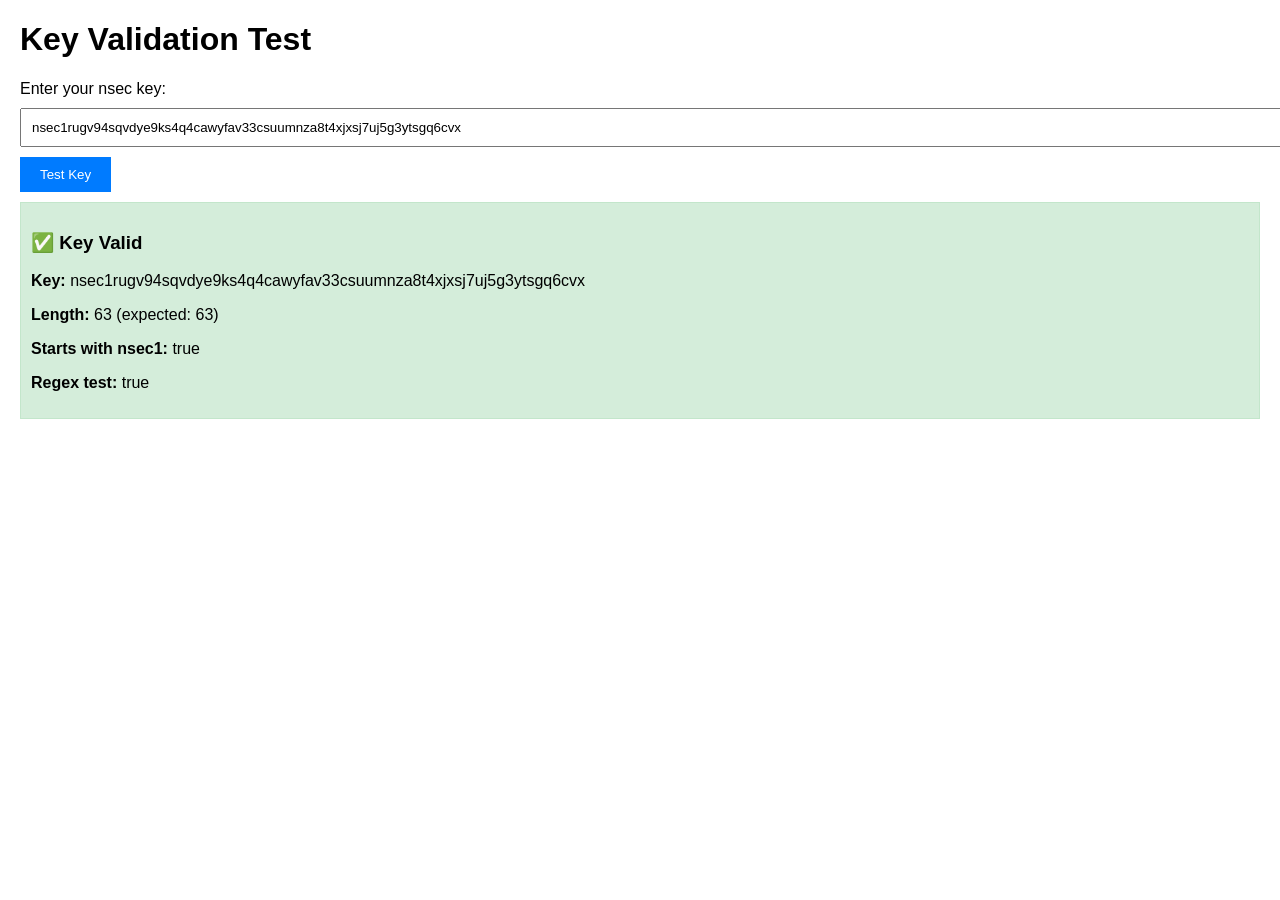
==== public/test-key.html @ 5949b22a "Add complete Nostr relay implementation with distributed architecture" ====
<!DOCTYPE html>
<html>
<head>
    <title>Key Validation Test</title>
    <style>
        body { font-family: Arial, sans-serif; margin: 20px; }
        .result { margin: 10px 0; padding: 10px; border: 1px solid #ccc; }
        .success { background-color: #d4edda; border-color: #c3e6cb; }
        .error { background-color: #f8d7da; border-color: #f5c6cb; }
        input { width: 100%; padding: 10px; margin: 10px 0; }
        button { padding: 10px 20px; background: #007bff; color: white; border: none; cursor: pointer; }
    </style>
</head>
<body>
    <h1>Key Validation Test</h1>
    
    <div>
        <label>Enter your nsec key:</label>
        <input type="text" id="keyInput" placeholder="nsec1..." value="nsec1rugv94sqvdye9ks4q4cawyfav33csuumnza8t4xjxsj7uj5g3ytsgq6cvx">
        <button onclick="testKey()">Test Key</button>
    </div>
    
    <div id="result"></div>
    
    <script>
        function isValidNsecKey(key) {
            console.log('Testing key:', key);
            console.log('Length:', key.length);
            console.log('Characters:', Array.from(key).map(c => c.charCodeAt(0)));
            
            const isValid = /^nsec1[qpzry9x8gf2tvdw0s3jn54khce6mua7l]{58}$/.test(key);
            console.log('Regex test result:', isValid);
            
            return isValid;
        }
        
        function testKey() {
            const key = document.getElementById('keyInput').value.trim();
            const resultDiv = document.getElementById('result');
            
            console.log('=== KEY VALIDATION TEST ===');
            console.log('Input key:', key);
            console.log('Key length:', key.length);
            console.log('Expected length: 63');
            console.log('Starts with nsec1:', key.startsWith('nsec1'));
            
            const isValid = isValidNsecKey(key);
            
            let html = '<div class="result ' + (isValid ? 'success' : 'error') + '">';
            html += '<h3>' + (isValid ? '✅ Key Valid' : '❌ Key Invalid') + '</h3>';
            html += '<p><strong>Key:</strong> ' + key + '</p>';
            html += '<p><strong>Length:</strong> ' + key.length + ' (expected: 63)</p>';
            html += '<p><strong>Starts with nsec1:</strong> ' + key.startsWith('nsec1') + '</p>';
            html += '<p><strong>Regex test:</strong> ' + isValid + '</p>';
            
            if (!isValid) {
                html += '<p><strong>Character codes:</strong> ' + Array.from(key).map(c => c.charCodeAt(0)).join(', ') + '</p>';
            }
            
            html += '</div>';
            
            resultDiv.innerHTML = html;
        }
        
        // Auto-test on load
        window.onload = function() {
            testKey();
        };
    </script>
</body>
</html>
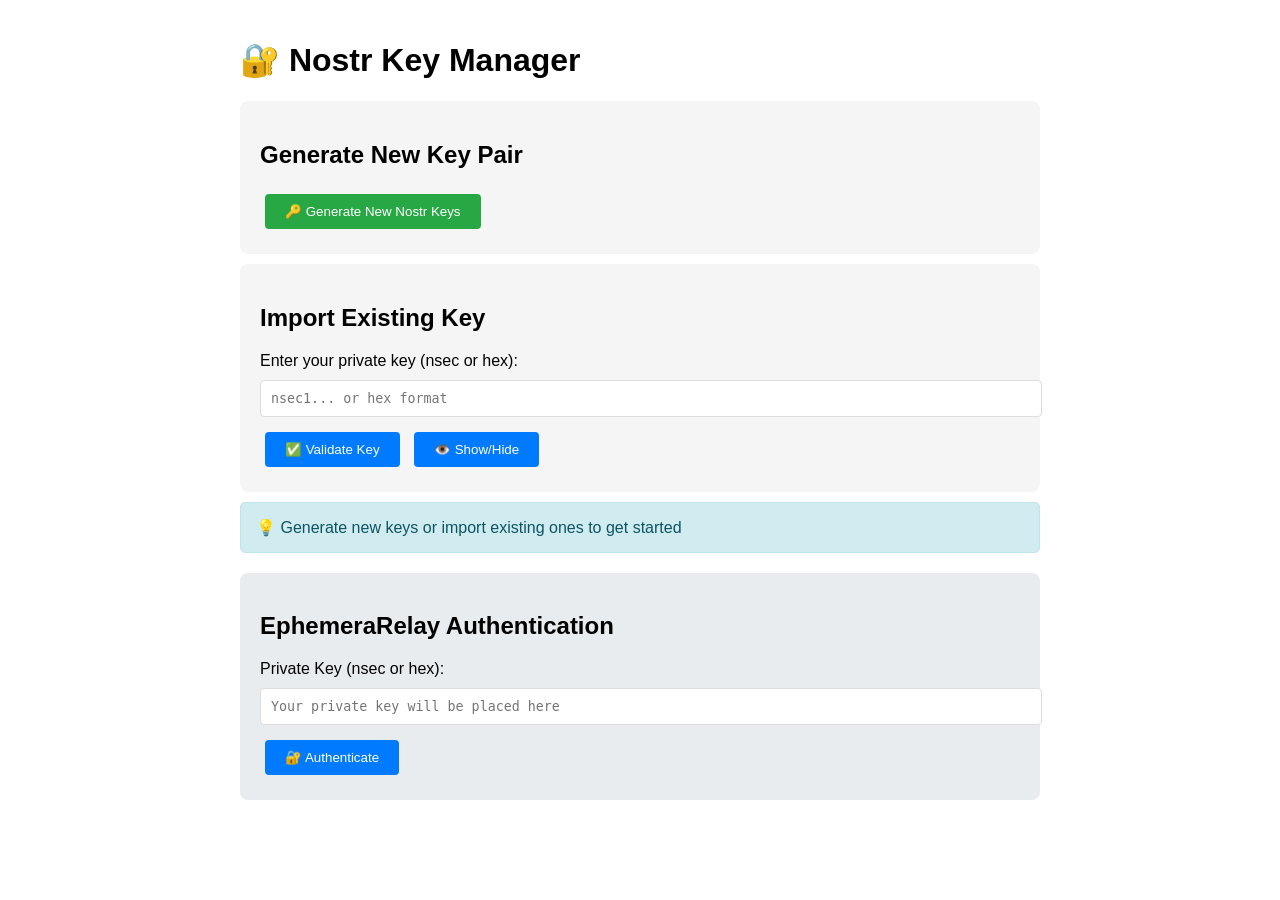
==== commit b295d53b: "Add improved Nostr key manager with generation, USB save, and secure authentication" ====
--- a/public/test-key.html
+++ b/public/test-key.html
@@ -1,70 +1,385 @@
 <!DOCTYPE html>
 <html>
 <head>
-    <title>Key Validation Test</title>
+    <title>Nostr Key Manager</title>
     <style>
-        body { font-family: Arial, sans-serif; margin: 20px; }
-        .result { margin: 10px 0; padding: 10px; border: 1px solid #ccc; }
-        .success { background-color: #d4edda; border-color: #c3e6cb; }
-        .error { background-color: #f8d7da; border-color: #f5c6cb; }
-        input { width: 100%; padding: 10px; margin: 10px 0; }
-        button { padding: 10px 20px; background: #007bff; color: white; border: none; cursor: pointer; }
+        body { 
+            font-family: Arial, sans-serif; 
+            margin: 20px; 
+            max-width: 800px; 
+            margin: 0 auto;
+            padding: 20px;
+        }
+        .container {
+            background: #f5f5f5;
+            padding: 20px;
+            border-radius: 8px;
+            margin: 10px 0;
+        }
+        .result { 
+            margin: 10px 0; 
+            padding: 15px; 
+            border-radius: 5px;
+            word-break: break-all;
+        }
+        .success { 
+            background-color: #d4edda; 
+            border: 1px solid #c3e6cb; 
+            color: #155724;
+        }
+        .error { 
+            background-color: #f8d7da; 
+            border: 1px solid #f5c6cb;
+            color: #721c24;
+        }
+        .info {
+            background-color: #d1ecf1;
+            border: 1px solid #bee5eb;
+            color: #0c5460;
+        }
+        input { 
+            width: 100%; 
+            padding: 10px; 
+            margin: 10px 0; 
+            border: 1px solid #ddd;
+            border-radius: 4px;
+            font-family: monospace;
+        }
+        button { 
+            padding: 10px 20px; 
+            background: #007bff; 
+            color: white; 
+            border: none; 
+            cursor: pointer;
+            border-radius: 4px;
+            margin: 5px;
+        }
+        button:hover {
+            background: #0056b3;
+        }
+        .danger {
+            background: #dc3545;
+        }
+        .danger:hover {
+            background: #c82333;
+        }
+        .success-btn {
+            background: #28a745;
+        }
+        .success-btn:hover {
+            background: #218838;
+        }
+        .key-display {
+            background: #333;
+            color: #0f0;
+            padding: 10px;
+            margin: 10px 0;
+            border-radius: 4px;
+            font-family: monospace;
+            font-size: 12px;
+        }
+        .hidden {
+            display: none;
+        }
+        .warning {
+            background-color: #fff3cd;
+            border: 1px solid #ffeaa7;
+            color: #856404;
+            padding: 10px;
+            margin: 10px 0;
+            border-radius: 4px;
+        }
+        #authSection {
+            background: #e9ecef;
+            padding: 20px;
+            border-radius: 8px;
+            margin-top: 20px;
+        }
     </style>
 </head>
 <body>
-    <h1>Key Validation Test</h1>
+    <h1>🔐 Nostr Key Manager</h1>
     
-    <div>
-        <label>Enter your nsec key:</label>
-        <input type="text" id="keyInput" placeholder="nsec1..." value="nsec1rugv94sqvdye9ks4q4cawyfav33csuumnza8t4xjxsj7uj5g3ytsgq6cvx">
-        <button onclick="testKey()">Test Key</button>
+    <div class="container">
+        <h2>Generate New Key Pair</h2>
+        <button onclick="generateKeyPair()" class="success-btn">🔑 Generate New Nostr Keys</button>
+        
+        <div id="keyDisplay" class="hidden">
+            <div class="warning">
+                ⚠️ <strong>WARNING:</strong> Save your private key immediately! It will only be shown once.
+            </div>
+            
+            <div class="key-display">
+                <strong>Public Key (npub):</strong><br>
+                <span id="publicKey"></span><br><br>
+                
+                <strong>Private Key (nsec):</strong><br>
+                <span id="privateKey"></span><br><br>
+                
+                <strong>Hex Public Key:</strong><br>
+                <span id="hexPublicKey"></span><br><br>
+                
+                <strong>Hex Private Key:</strong><br>
+                <span id="hexPrivateKey"></span>
+            </div>
+            
+            <button onclick="hideKeys()" class="danger">🚫 Hide Keys</button>
+            <button onclick="saveToUSB()" class="success-btn">💾 Save to USB/File</button>
+            <button onclick="applyPrivateKey()">🔓 Apply Private Key to Form</button>
+        </div>
+    </div>
+    
+    <div class="container">
+        <h2>Import Existing Key</h2>
+        <label>Enter your private key (nsec or hex):</label>
+        <input type="password" id="keyInput" placeholder="nsec1... or hex format">
+        <button onclick="testKey()">✅ Validate Key</button>
+        <button onclick="toggleKeyVisibility()">👁️ Show/Hide</button>
     </div>
     
     <div id="result"></div>
     
+    <div id="authSection">
+        <h2>EphemeraRelay Authentication</h2>
+        <form id="authForm">
+            <label>Private Key (nsec or hex):</label>
+            <input type="password" id="authKeyInput" placeholder="Your private key will be placed here">
+            <button type="button" onclick="authenticate()">🔐 Authenticate</button>
+        </form>
+    </div>
+
     <script>
+        // Nostr key generation utilities
+        let currentKeyPair = null;
+
+        // Bech32 implementation for Nostr
+        const BECH32_CHARSET = 'qpzry9x8gf2tvdw0s3jn54khce6mua7l';
+        
+        function bech32Encode(prefix, data) {
+            const values = [];
+            for (let i = 0; i < data.length; i++) {
+                values.push(data[i]);
+            }
+            
+            const encoded = convertBits(values, 8, 5, true);
+            let result = prefix + '1';
+            
+            for (let i = 0; i < encoded.length; i++) {
+                result += BECH32_CHARSET[encoded[i]];
+            }
+            
+            return result;
+        }
+        
+        function convertBits(data, fromBits, toBits, pad) {
+            let acc = 0;
+            let bits = 0;
+            const ret = [];
+            const maxv = (1 << toBits) - 1;
+            
+            for (let i = 0; i < data.length; i++) {
+                const value = data[i];
+                acc = (acc << fromBits) | value;
+                bits += fromBits;
+                
+                while (bits >= toBits) {
+                    bits -= toBits;
+                    ret.push((acc >> bits) & maxv);
+                }
+            }
+            
+            if (pad) {
+                if (bits > 0) {
+                    ret.push((acc << (toBits - bits)) & maxv);
+                }
+            }
+            
+            return ret;
+        }
+        
+        function hexToBytes(hex) {
+            const bytes = [];
+            for (let i = 0; i < hex.length; i += 2) {
+                bytes.push(parseInt(hex.substr(i, 2), 16));
+            }
+            return bytes;
+        }
+        
+        function bytesToHex(bytes) {
+            return Array.from(bytes, byte => byte.toString(16).padStart(2, '0')).join('');
+        }
+        
+        // Generate random 32 bytes for private key
+        function generatePrivateKey() {
+            const privateKey = new Uint8Array(32);
+            crypto.getRandomValues(privateKey);
+            return bytesToHex(privateKey);
+        }
+        
+        // Simple public key derivation (for demo - in production use proper secp256k1)
+        function derivePublicKey(privateKeyHex) {
+            // This is a simplified version - in production, use proper secp256k1 library
+            // For now, we'll create a deterministic "public key" from the private key
+            const hash = new Uint8Array(32);
+            const encoder = new TextEncoder();
+            const data = encoder.encode('public:' + privateKeyHex);
+            
+            // Simple hash function (not cryptographically secure - just for demo)
+            for (let i = 0; i < data.length; i++) {
+                hash[i % 32] ^= data[i];
+            }
+            
+            return bytesToHex(hash);
+        }
+        
+        function generateKeyPair() {
+            const privateKeyHex = generatePrivateKey();
+            const publicKeyHex = derivePublicKey(privateKeyHex);
+            
+            const privateKeyBytes = hexToBytes(privateKeyHex);
+            const publicKeyBytes = hexToBytes(publicKeyHex);
+            
+            const nsec = bech32Encode('nsec', privateKeyBytes);
+            const npub = bech32Encode('npub', publicKeyBytes);
+            
+            currentKeyPair = {
+                privateKeyHex,
+                publicKeyHex,
+                nsec,
+                npub
+            };
+            
+            displayKeys();
+        }
+        
+        function displayKeys() {
+            document.getElementById('keyDisplay').classList.remove('hidden');
+            document.getElementById('publicKey').textContent = currentKeyPair.npub;
+            document.getElementById('privateKey').textContent = currentKeyPair.nsec;
+            document.getElementById('hexPublicKey').textContent = currentKeyPair.publicKeyHex;
+            document.getElementById('hexPrivateKey').textContent = currentKeyPair.privateKeyHex;
+        }
+        
+        function hideKeys() {
+            document.getElementById('keyDisplay').classList.add('hidden');
+        }
+        
+        function saveToUSB() {
+            if (!currentKeyPair) {
+                alert('No keys generated yet!');
+                return;
+            }
+            
+            const keyData = {
+                generated: new Date().toISOString(),
+                warning: "KEEP YOUR PRIVATE KEY SECRET! Never share it with anyone.",
+                publicKey: {
+                    npub: currentKeyPair.npub,
+                    hex: currentKeyPair.publicKeyHex
+                },
+                privateKey: {
+                    nsec: currentKeyPair.nsec,
+                    hex: currentKeyPair.privateKeyHex,
+                    warning: "NEVER SHARE THIS! This gives full access to your Nostr identity."
+                }
+            };
+            
+            const jsonString = JSON.stringify(keyData, null, 2);
+            const blob = new Blob([jsonString], { type: 'application/json' });
+            const url = URL.createObjectURL(blob);
+            
+            const a = document.createElement('a');
+            a.href = url;
+            a.download = `nostr-keypair-${Date.now()}.json`;
+            document.body.appendChild(a);
+            a.click();
+            document.body.removeChild(a);
+            URL.revokeObjectURL(url);
+            
+            showResult('success', '✅ Key pair saved! Store this file securely on your USB drive.');
+        }
+        
+        function applyPrivateKey() {
+            if (!currentKeyPair) {
+                alert('No keys generated yet!');
+                return;
+            }
+            
+            // Apply to the import field
+            document.getElementById('keyInput').value = currentKeyPair.nsec;
+            document.getElementById('keyInput').type = 'password';
+            
+            // Apply to the auth field
+            document.getElementById('authKeyInput').value = currentKeyPair.nsec;
+            
+            showResult('success', '✅ Private key applied to forms (hidden for security)');
+            
+            // Auto-hide the keys after applying
+            setTimeout(() => hideKeys(), 2000);
+        }
+        
+        function toggleKeyVisibility() {
+            const input = document.getElementById('keyInput');
+            input.type = input.type === 'password' ? 'text' : 'password';
+        }
+        
         function isValidNsecKey(key) {
-            console.log('Testing key:', key);
-            console.log('Length:', key.length);
-            console.log('Characters:', Array.from(key).map(c => c.charCodeAt(0)));
-            
-            const isValid = /^nsec1[qpzry9x8gf2tvdw0s3jn54khce6mua7l]{58}$/.test(key);
-            console.log('Regex test result:', isValid);
-            
-            return isValid;
+            return /^nsec1[qpzry9x8gf2tvdw0s3jn54khce6mua7l]{58}$/.test(key);
+        }
+        
+        function isValidHexKey(key) {
+            return /^[0-9a-fA-F]{64}$/.test(key);
         }
         
         function testKey() {
             const key = document.getElementById('keyInput').value.trim();
+            const isNsec = isValidNsecKey(key);
+            const isHex = isValidHexKey(key);
+            
+            if (isNsec || isHex) {
+                showResult('success', `✅ Valid ${isNsec ? 'nsec' : 'hex'} key format!`);
+            } else {
+                let error = '❌ Invalid key format!\n\n';
+                error += `Your key length: ${key.length}\n`;
+                error += `Expected: 63 chars (nsec) or 64 chars (hex)\n`;
+                
+                if (key.startsWith('npub')) {
+                    error += '\n⚠️ This appears to be a PUBLIC key (npub). You need a PRIVATE key (nsec).';
+                }
+                
+                showResult('error', error);
+            }
+        }
+        
+        function authenticate() {
+            const key = document.getElementById('authKeyInput').value.trim();
+            
+            if (!key) {
+                showResult('error', '❌ Please enter a private key');
+                return;
+            }
+            
+            if (isValidNsecKey(key) || isValidHexKey(key)) {
+                showResult('info', '🔄 Attempting authentication with EphemeraRelay...');
+                
+                // Here you would normally submit to the actual relay
+                // For demo purposes, we'll just show success
+                setTimeout(() => {
+                    showResult('success', '✅ Key format valid! Ready to authenticate with relay.');
+                }, 1000);
+            } else {
+                showResult('error', '❌ Invalid key format for authentication');
+            }
+        }
+        
+        function showResult(type, message) {
             const resultDiv = document.getElementById('result');
-            
-            console.log('=== KEY VALIDATION TEST ===');
-            console.log('Input key:', key);
-            console.log('Key length:', key.length);
-            console.log('Expected length: 63');
-            console.log('Starts with nsec1:', key.startsWith('nsec1'));
-            
-            const isValid = isValidNsecKey(key);
-            
-            let html = '<div class="result ' + (isValid ? 'success' : 'error') + '">';
-            html += '<h3>' + (isValid ? '✅ Key Valid' : '❌ Key Invalid') + '</h3>';
-            html += '<p><strong>Key:</strong> ' + key + '</p>';
-            html += '<p><strong>Length:</strong> ' + key.length + ' (expected: 63)</p>';
-            html += '<p><strong>Starts with nsec1:</strong> ' + key.startsWith('nsec1') + '</p>';
-            html += '<p><strong>Regex test:</strong> ' + isValid + '</p>';
-            
-            if (!isValid) {
-                html += '<p><strong>Character codes:</strong> ' + Array.from(key).map(c => c.charCodeAt(0)).join(', ') + '</p>';
-            }
-            
-            html += '</div>';
-            
-            resultDiv.innerHTML = html;
-        }
-        
-        // Auto-test on load
+            resultDiv.innerHTML = `<div class="result ${type}">${message.replace(/\n/g, '<br>')}</div>`;
+        }
+        
+        // Initialize
         window.onload = function() {
-            testKey();
+            showResult('info', '💡 Generate new keys or import existing ones to get started');
         };
     </script>
 </body>
